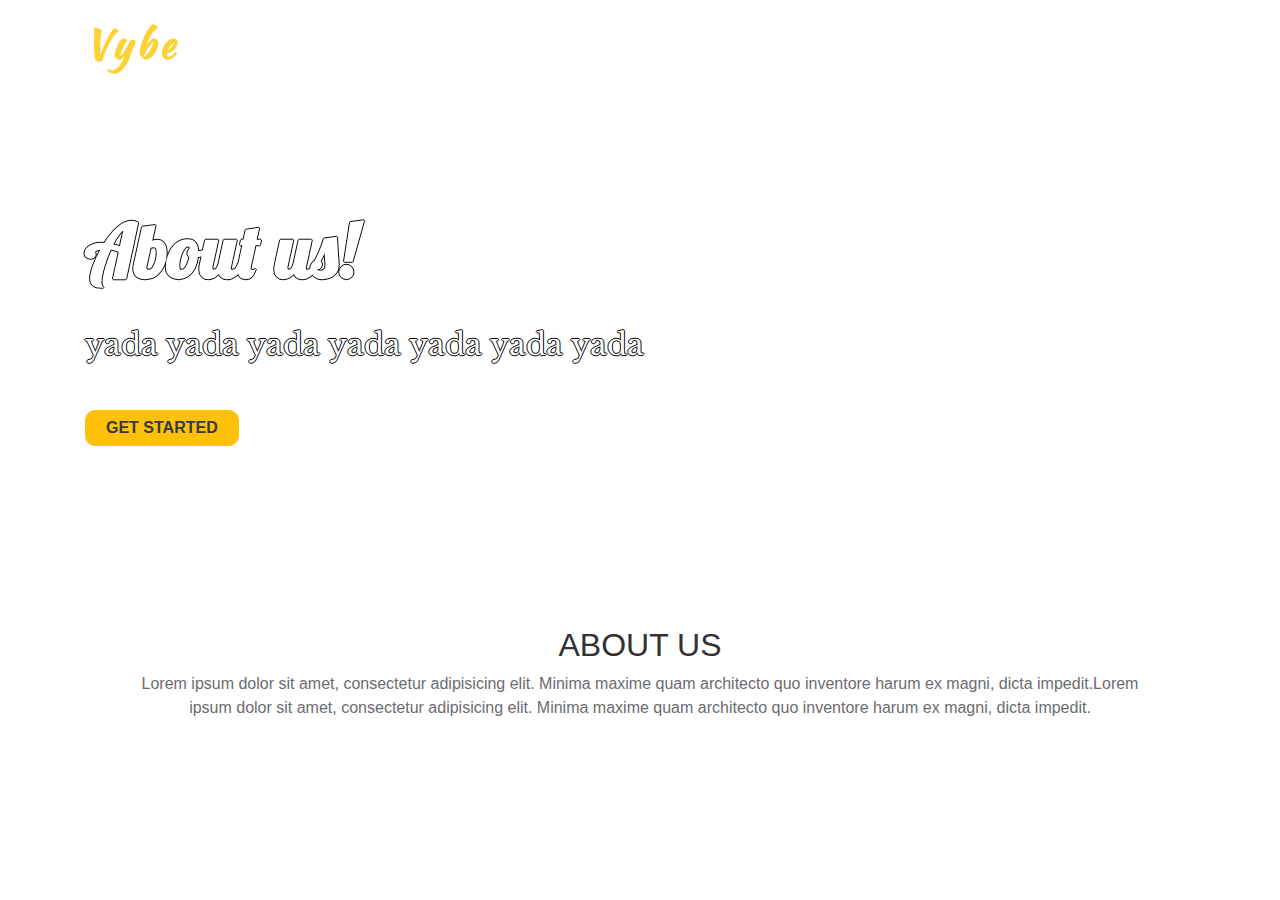
==== testabout.html @ 5973deb4 "New Site" ====
<!DOCTYPE html>
    <head>
        <script src="//cdnjs.cloudflare.com/ajax/libs/jquery/3.2.1/jquery.min.js"></script>
        <link href="//maxcdn.bootstrapcdn.com/bootstrap/4.0.0/css/bootstrap.min.css" rel="stylesheet" id="bootstrap-css">
        <script src="//maxcdn.bootstrapcdn.com/bootstrap/4.0.0/js/bootstrap.min.js"></script>
        <link rel="stylesheet" href="about.css">
    </head>
<!------ Include the above in your HEAD tag ---------->

    <nav class="navbar navbar-expand-md navbar-dark fixed-top" id="banner">
        <div class="container">
            <!-- Brand -->
            <a class="navbar-brand" href="#"><span>Vybe</span></a>

            <!-- Toggler/collapsibe Button -->
            <button class="navbar-toggler" type="button" data-toggle="collapse" data-target="#collapsibleNavbar">
                <span class="navbar-toggler-icon"></span>
            </button>

            <!-- Navbar links -->
            <div class="collapse navbar-collapse" id="collapsibleNavbar">
                <ul class="navbar-nav ml-auto">
                    <li class="nav-item">
                        <a class="nav-link" href="#">Home</a>
                    </li>
                    <li class="nav-item">
                        <a class="nav-link" href="#">Details</a>
                    </li>
                    <li class="nav-item">
                        <a class="nav-link" href="#">About us</a>
                    </li> 
                <!-- Dropdown -->
                <li class="nav-item dropdown">
                    <a class="nav-link dropdown-toggle" href="#" id="navbardrop" data-toggle="dropdown">
                        Dropdown link
                    </a>
                    <div class="dropdown-menu">
                        <a class="dropdown-item" href="#">Link 1</a>
                        <a class="dropdown-item" href="#">Link 2</a>
                        <a class="dropdown-item" href="#">Link 3</a>
                    </div>
                </li>
                </ul>
            </div>
        </div>
    </nav>

    <div class="banner">
        <div class="container">
            <div class="banner-text">
                <div class="banner-heading">
                About us!
                </div>
                <div class="banner-sub-heading">
                    yada yada yada yada yada yada yada
                </div>
                <button type="button" class="btn btn-warning text-dark btn-banner">Get started</button>
            </div>
        </div>
    </div>


    
    <section id="about">
        <div class="container">
            <div class="text-intro">
            <h2>About Us</h2>
                <p>Lorem ipsum dolor sit amet, consectetur adipisicing elit. Minima maxime quam architecto quo inventore harum ex magni, dicta impedit.Lorem ipsum dolor sit amet, consectetur adipisicing elit. Minima maxime quam architecto quo inventore harum ex magni, dicta impedit.</p>
            </div>
        </div>
    </section>

    <script src="test.js"></script>
</html>
---- about.css ----
@import url('https://fonts.googleapis.com/css?family=Gothic+A1|Kaushan+Script|Libre+Baskerville|Lobster');
.body{
	font-family: 'Gothic A1', sans-serif;
	font-size:16px;
	}
	p{
	color:#6c6c6f;
	font-size:1em;
	}
	h1,h2,h3,h4,h5,h6{color:#323233;text-transform:uppercase;}
.navbar-brand  span{
	color: #fed136;
	font-size:40px;font-weight:700;letter-spacing:0.1em;
    font-family: 'Kaushan Script','Helvetica Neue',Helvetica,Arial,cursive;
}
.navbar-brand {
	color: #fff;
	font-size:25px;
    font-family: 'Kaushan Script','Helvetica Neue',Helvetica,Arial,cursive;
	font-weight:700;
	letter-spacing:0.1em;
}

.navbar-nav .nav-item .nav-link{
	padding: 1.1em 1em!important;
	font-size: 120%;
    font-weight: 500;
    letter-spacing: 1px;
    color: #fff;
   font-family: 'Gothic A1', sans-serif;
}
.navbar-nav .nav-item .nav-link:hover{color:#fed136;}
.navbar-expand-md .navbar-nav .dropdown-menu{
	border-top:3px solid #fed136;
}
.dropdown-item:hover{background-color:#fed136;color:#fff;}
nav{-webkit-transition: padding-top .3s,padding-bottom .3s;
    -moz-transition: padding-top .3s,padding-bottom .3s;
    transition: padding-top .3s,padding-bottom .3s;
    border: none;
	}
	
 .shrink {
    padding-top: 0;
    padding-bottom: 0;
    background-color: #212529;
}
.banner{
	background-image:url('http://www.hd-freewallpapers.com/latest-wallpapers/abstract-website-backgrounds.jpg');
	text-align: left;
    color: #fff;
    text-shadow: -1px 0 black, 0 1px black, 1px 0 black, 0 -1px black;
   
    background-repeat: no-repeat;
    background-attachment: scroll;
    background-position: center center;
    -webkit-background-size: cover;
    -moz-background-size: cover;
    -o-background-size: cover;
    background-size: cover;
}
.banner-text{
	padding:200px 0 150px 0;
}
.banner-heading{
	font-family: 'Lobster', cursive;
	font-size: 75px;
    font-weight: 700;
    line-height: 100px;
    margin-bottom: 30px;
	color:#fff;
}
.banner-sub-heading{
	font-family: 'Libre Baskerville', serif;
	font-size: 30px;
    font-weight: 300;
    line-height: 30px;
    margin-bottom: 50px;
	color:#fff;
}

.btn-banner{
	padding:5px 20px;
	border-radius:10px;
	font-weight:700;
	line-height:1.5;
	text-align:center;
	color:#fff;
	text-transform:uppercase;
}
.text-intro{
	width:90%;
	margin:auto;
	text-align:center;
	padding-top:30px;
}


/* mobile view */
@media (max-width:500px)
{
	.navbar-nav{
		background-color:#000;
		border-top:3px solid #fed136;
		color:#fff;
		z-index:1;
		margin-top:5px;
		}
	.navbar-nav .nav-item .nav-link{
	padding: 0.7em 1em!important;
	font-size: 100%;
    font-weight: 500;
    }
	.banner-text{
	padding:150px 0 150px 0;
}
.banner-heading{
	font-size: 30px;
    line-height: 30px;
    margin-bottom: 20px;
}
.banner-sub-heading{
	font-size: 10px;
    font-weight: 200;
    line-height: 10px;
    margin-bottom: 40px;
}

}

@media (max-width:768px){
	.banner-text{
	padding:150px 0 150px 0;
}
	.banner-sub-heading{
	font-size: 23px;
    font-weight: 200;
    line-height: 23px;
    margin-bottom: 40px;
}
}
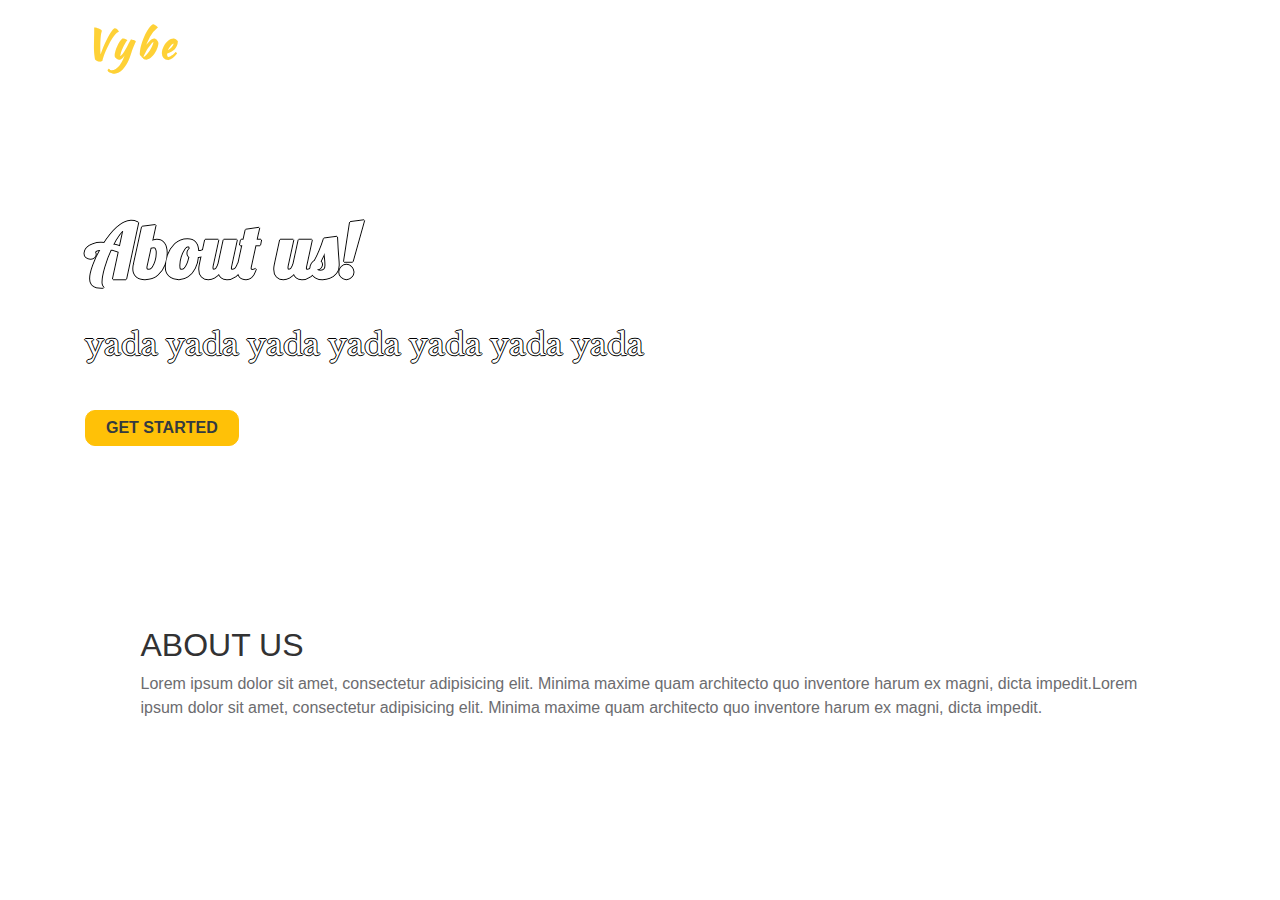
==== commit 7af9588a: "Content edits" ====
--- a/testabout.html
+++ b/testabout.html
@@ -21,18 +21,18 @@
             <div class="collapse navbar-collapse" id="collapsibleNavbar">
                 <ul class="navbar-nav ml-auto">
                     <li class="nav-item">
-                        <a class="nav-link" href="#">Home</a>
+                        <a class="nav-link" href="index.html">Home</a>
                     </li>
                     <li class="nav-item">
-                        <a class="nav-link" href="#">Details</a>
+                        <a class="nav-link" href="details.html">Details</a>
                     </li>
                     <li class="nav-item">
-                        <a class="nav-link" href="#">About us</a>
+                        <a class="nav-link" href="testabout.html">About us</a>
                     </li> 
                 <!-- Dropdown -->
                 <li class="nav-item dropdown">
                     <a class="nav-link dropdown-toggle" href="#" id="navbardrop" data-toggle="dropdown">
-                        Dropdown link
+                        More
                     </a>
                     <div class="dropdown-menu">
                         <a class="dropdown-item" href="#">Link 1</a>
--- a/about.css
+++ b/about.css
@@ -91,7 +91,7 @@
 .text-intro{
 	width:90%;
 	margin:auto;
-	text-align:center;
+	text-align:left;
 	padding-top:30px;
 }
 
